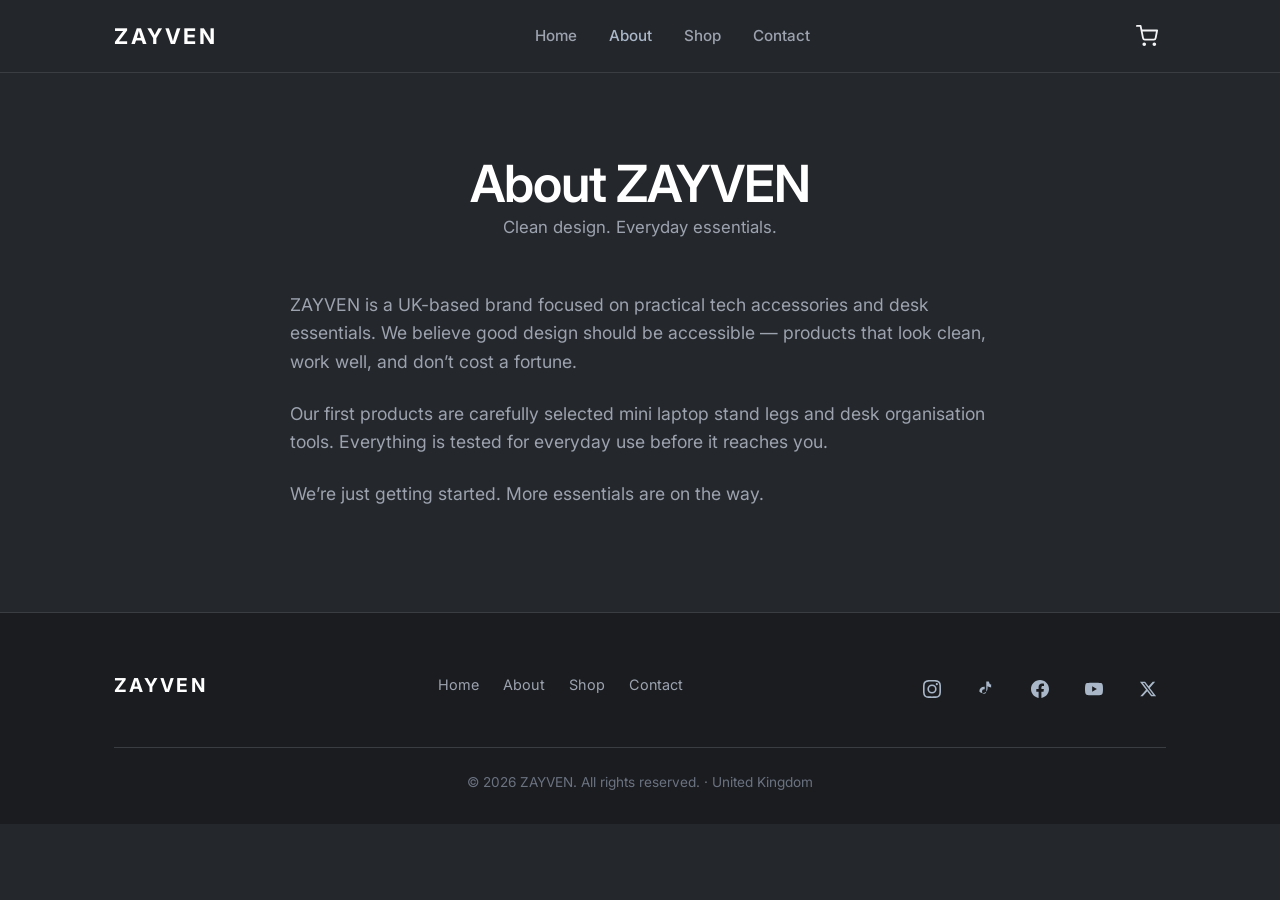
==== about.html @ 1a70074b "Add about.html and contact.html with cart" ====
<!DOCTYPE html>
<html lang="en">
<head>
  <meta charset="UTF-8">
  <meta name="viewport" content="width=device-width, initial-scale=1.0">
  <title>About — ZAYVEN</title>
  <meta name="description" content="Learn about ZAYVEN — a UK brand focused on clean design and practical everyday tech accessories.">
  <meta property="og:title" content="About — ZAYVEN">
  <meta property="og:description" content="A UK brand focused on clean design and practical everyday tech accessories.">
  <meta property="og:type" content="website">
  <meta property="og:url" content="https://zayven.uk/about.html">
  <meta name="twitter:card" content="summary">
  <link rel="preconnect" href="https://fonts.googleapis.com">
  <link rel="preconnect" href="https://fonts.gstatic.com" crossorigin>
  <link href="https://fonts.googleapis.com/css2?family=Inter:wght@400;500;600;700&display=swap" rel="stylesheet">
  <link rel="icon" href="favicon.svg" type="image/svg+xml">
  <link rel="stylesheet" href="styles.css">
</head>
<body>

  <header>
    <div class="container nav">
      <a href="index.html" class="logo">ZAYVEN</a>
      <nav>
        <ul class="nav-links" id="navLinks">
          <li><a href="index.html">Home</a></li>
          <li><a href="about.html" class="active">About</a></li>
          <li><a href="shop.html">Shop</a></li>
          <li><a href="contact.html">Contact</a></li>
        </ul>
      </nav>
      <div class="nav-actions">
        <button class="cart-btn" id="cartBtn" aria-label="Open cart">
          <svg width="22" height="22" viewBox="0 0 24 24" fill="none" stroke="currentColor" stroke-width="2" stroke-linecap="round" stroke-linejoin="round">
            <circle cx="9" cy="21" r="1"></circle>
            <circle cx="20" cy="21" r="1"></circle>
            <path d="M1 1h4l2.68 13.39a2 2 0 0 0 2 1.61h9.72a2 2 0 0 0 2-1.61L23 6H6"></path>
          </svg>
          <span class="cart-badge" id="cartBadge">0</span>
        </button>
        <button class="menu-toggle" id="menuToggle" aria-label="Toggle menu">
          <span></span>
          <span></span>
          <span></span>
        </button>
      </div>
    </div>
  </header>

  <section class="section">
    <div class="container">
      <div class="section-header">
        <h1>About ZAYVEN</h1>
        <p>Clean design. Everyday essentials.</p>
      </div>

      <div class="about-content">
        <p>
          ZAYVEN is a UK-based brand focused on practical tech accessories and desk essentials. We believe good design should be accessible — products that look clean, work well, and don’t cost a fortune.
        </p>
        <p>
          Our first products are carefully selected mini laptop stand legs and desk organisation tools. Everything is tested for everyday use before it reaches you.
        </p>
        <p>
          We’re just getting started. More essentials are on the way.
        </p>
      </div>
    </div>
  </section>

  <footer>
    <div class="container">
      <div class="footer-content">
        <div class="footer-logo">ZAYVEN</div>
        <ul class="footer-links">
          <li><a href="index.html">Home</a></li>
          <li><a href="about.html">About</a></li>
          <li><a href="shop.html">Shop</a></li>
          <li><a href="contact.html">Contact</a></li>
        </ul>
        <ul class="social-links">
          <li><a href="https://www.instagram.com/zayven.uk" target="_blank" rel="noopener" aria-label="Instagram"><svg viewBox="0 0 24 24" xmlns="http://www.w3.org/2000/svg"><path d="M12 2.163c3.204 0 3.584.012 4.85.07 3.252.148 4.771 1.691 4.919 4.919.058 1.265.069 1.645.069 4.849 0 3.205-.012 3.584-.069 4.849-.149 3.225-1.664 4.771-4.919 4.919-1.266.058-1.644.07-4.85.07-3.204 0-3.584-.012-4.849-.07-3.26-.149-4.771-1.699-4.919-4.92-.058-1.265-.07-1.644-.07-4.849 0-3.204.013-3.583.07-4.849.149-3.227 1.664-4.771 4.919-4.919 1.266-.057 1.645-.069 4.849-.069zM12 0C8.741 0 8.333.014 7.053.072 2.695.272.273 2.69.073 7.052.014 8.333 0 8.741 0 12c0 3.259.014 3.668.072 4.948.2 4.358 2.618 6.78 6.98 6.98C8.333 23.986 8.741 24 12 24c3.259 0 3.668-.014 4.948-.072 4.354-.2 6.782-2.618 6.979-6.98.059-1.28.073-1.689.073-4.948 0-3.259-.014-3.667-.072-4.947-.196-4.354-2.617-6.78-6.979-6.98C15.668.014 15.259 0 12 0zm0 5.838a6.162 6.162 0 100 12.324 6.162 6.162 0 000-12.324zM12 16a4 4 0 110-8 4 4 0 010 8zm6.406-11.845a1.44 1.44 0 100 2.881 1.44 1.44 0 000-2.881z"/></svg></a></li>
          <li><a href="https://www.tiktok.com/@zayven.uk" target="_blank" rel="noopener" aria-label="TikTok"><svg viewBox="0 0 24 24" xmlns="http://www.w3.org/2000/svg"><path d="M19.59 6.69a4.83 4.83 0 01-3.77-4.25V2h-3.45v13.67a2.89 2.89 0 01-2.88 2.5 2.89 2.89 0 01-2.89-2.89 2.89 2.89 0 012.89-2.89c.28 0 .54.04.79.1v-3.5a6.37 6.37 0 00-.79-.05A6.34 6.34 0 003.1 15.3a6.34 6.34 0 0010.98-4.33V8.33a8.2 8.2 0 004.76 1.52V6.4a4.85 4.85 0 01-1.25.29z"/></svg></a></li>
          <li><a href="https://www.facebook.com/share/1CYm52KBbQ/" target="_blank" rel="noopener" aria-label="Facebook"><svg viewBox="0 0 24 24" xmlns="http://www.w3.org/2000/svg"><path d="M24 12.073c0-6.627-5.373-12-12-12s-12 5.373-12 12c0 5.99 4.388 10.954 10.125 11.854v-8.385H7.078v-3.47h3.047V9.43c0-3.007 1.792-4.669 4.533-4.669 1.312 0 2.686.235 2.686.235v2.953H15.83c-1.491 0-1.956.925-1.956 1.874v2.25h3.328l-.532 3.47h-2.796v8.385C19.612 23.027 24 18.062 24 12.073z"/></svg></a></li>
          <li><a href="https://youtube.com/@zayvenuk" target="_blank" rel="noopener" aria-label="YouTube"><svg viewBox="0 0 24 24" xmlns="http://www.w3.org/2000/svg"><path d="M23.498 6.169a3.016 3.016 0 00-2.122-2.136C19.505 3.545 12 3.545 12 3.545s-7.505 0-9.377.488A3.017 3.017 0 00.502 6.17C0 8.07 0 12 0 12s0 3.93.502 5.814a3.016 3.016 0 002.122 2.136c1.871.489 9.376.489 9.376.489s7.505 0 9.377-.489a3.015 3.015 0 002.122-2.136C24 15.93 24 12 24 12s0-3.93-.502-5.831zM9.545 15.568V8.432L15.818 12l-6.273 3.568z"/></svg></a></li>
          <li><a href="https://x.com/ZayvenUK" target="_blank" rel="noopener" aria-label="X"><svg viewBox="0 0 24 24" xmlns="http://www.w3.org/2000/svg"><path d="M18.244 2.25h3.308l-7.227 8.26 8.502 11.24H16.17l-5.214-6.817L4.99 21.75H1.68l7.73-8.835L1.254 2.25H8.08l4.713 6.231zm-1.161 17.52h1.833L7.084 4.126H5.117z"/></svg></a></li>
        </ul>
      </div>
      <div class="footer-bottom">
        &copy; 2026 ZAYVEN. All rights reserved. · United Kingdom
      </div>
    </div>
  </footer>

  <!-- Cart Drawer -->
  <div class="cart-overlay" id="cartOverlay"></div>
  <aside class="cart-drawer" id="cartDrawer">
    <div class="cart-header">
      <h2>Your cart</h2>
      <button class="cart-close" id="cartClose" aria-label="Close cart">×</button>
    </div>
    <div class="cart-items" id="cartItems"></div>
    <div class="cart-footer">
      <div class="cart-row">
        <span>Subtotal</span>
        <span id="cartSubtotal">£0.00</span>
      </div>
      <div class="cart-row">
        <span>Shipping (UK)</span>
        <span id="cartShipping">£2.99</span>
      </div>
      <div class="cart-row total">
        <span>Total</span>
        <span id="cartTotal">£0.00</span>
      </div>
      <button class="btn btn-primary btn-block" id="checkoutBtn" disabled>
        Checkout — coming soon
      </button>
      <p class="cart-note">Payment will be available once Stripe is connected.</p>
    </div>
  </aside>

  <script src="cart.js"></script>
  <script>
    const toggle = document.getElementById('menuToggle');
    const navLinks = document.getElementById('navLinks');
    if (toggle && navLinks) {
      toggle.addEventListener('click', () => {
        navLinks.classList.toggle('active');
      });
    }
  </script>
</body>
</html>
---- styles.css ----
/* ZAYVEN Brand Styles — Dark Theme */
/* Colors: Graphite #24272C | Silver White #F3F4F5 | Steel Blue #A9B7C8 | Pure White #FFFFFF */

:root {
  --graphite: #24272C;
  --graphite-dark: #1a1c20;
  --silver-white: #F3F4F5;
  --steel-blue: #A9B7C8;
  --pure-white: #FFFFFF;
  --text-muted: #9CA3AF;
  --border: #3A3D42;
  --card-bg: #2C2F34;
}

* {
  margin: 0;
  padding: 0;
  box-sizing: border-box;
}

html {
  scroll-behavior: smooth;
}

body {
  font-family: 'Inter', -apple-system, BlinkMacSystemFont, 'Segoe UI', Roboto, sans-serif;
  background-color: var(--graphite);
  color: var(--silver-white);
  line-height: 1.6;
  font-size: 16px;
  -webkit-font-smoothing: antialiased;
}

/* Typography */
h1, h2, h3 {
  font-weight: 600;
  letter-spacing: -0.02em;
  line-height: 1.2;
  color: var(--pure-white);
}

h1 {
  font-size: clamp(2.2rem, 5vw, 3.2rem);
}

h2 {
  font-size: clamp(1.6rem, 3vw, 2.1rem);
}

p {
  color: var(--text-muted);
  font-size: 1.05rem;
}

a {
  color: var(--silver-white);
  text-decoration: none;
  transition: color 0.2s ease;
}

a:hover {
  color: var(--steel-blue);
}

/* Layout */
.container {
  max-width: 1100px;
  margin: 0 auto;
  padding: 0 24px;
}

/* Header */
header {
  position: sticky;
  top: 0;
  background: rgba(36, 39, 44, 0.92);
  backdrop-filter: blur(12px);
  border-bottom: 1px solid var(--border);
  z-index: 100;
}

.nav {
  display: flex;
  justify-content: space-between;
  align-items: center;
  height: 72px;
}

.logo {
  font-size: 1.35rem;
  font-weight: 700;
  letter-spacing: 0.12em;
  color: var(--pure-white);
  text-transform: uppercase;
}

.nav-links {
  display: flex;
  gap: 32px;
  list-style: none;
}

.nav-links a {
  font-size: 0.95rem;
  font-weight: 500;
  color: var(--text-muted);
}

.nav-links a:hover,
.nav-links a.active {
  color: var(--steel-blue);
}

/* Mobile menu */
.menu-toggle {
  display: none;
  background: none;
  border: none;
  cursor: pointer;
  padding: 8px;
}

.menu-toggle span {
  display: block;
  width: 22px;
  height: 2px;
  background: var(--silver-white);
  margin: 5px 0;
  transition: 0.3s;
}

/* Hero */
.hero {
  padding: 100px 0 80px;
  text-align: center;
}

.hero-tagline {
  font-size: 0.95rem;
  font-weight: 500;
  letter-spacing: 0.08em;
  text-transform: uppercase;
  color: var(--steel-blue);
  margin-bottom: 20px;
}

.hero h1 {
  margin-bottom: 24px;
  max-width: 700px;
  margin-left: auto;
  margin-right: auto;
}

.hero p {
  max-width: 520px;
  margin: 0 auto 40px;
  font-size: 1.15rem;
}

/* Buttons */
.btn {
  display: inline-block;
  padding: 14px 32px;
  font-size: 0.95rem;
  font-weight: 600;
  border-radius: 6px;
  transition: all 0.2s ease;
  cursor: pointer;
  border: none;
}

.btn-primary {
  background: var(--steel-blue);
  color: var(--graphite);
}

.btn-primary:hover {
  background: var(--pure-white);
  color: var(--graphite);
}

.btn-outline {
  background: transparent;
  border: 1.5px solid var(--steel-blue);
  color: var(--steel-blue);
}

.btn-outline:hover {
  background: var(--steel-blue);
  color: var(--graphite);
}

/* Features */
.features {
  padding: 80px 0;
  background: var(--graphite-dark);
}

.features-grid {
  display: grid;
  grid-template-columns: repeat(auto-fit, minmax(280px, 1fr));
  gap: 40px;
  margin-top: 50px;
}

.feature-card {
  background: var(--card-bg);
  padding: 36px 28px;
  border-radius: 12px;
  text-align: center;
  border: 1px solid var(--border);
}

.feature-card h3 {
  font-size: 1.2rem;
  margin-bottom: 12px;
  color: var(--pure-white);
}

.feature-card p {
  font-size: 0.98rem;
}

.feature-icon {
  width: 48px;
  height: 48px;
  background: var(--graphite);
  border-radius: 10px;
  display: flex;
  align-items: center;
  justify-content: center;
  margin: 0 auto 20px;
  font-size: 1.4rem;
  color: var(--steel-blue);
}

/* Section */
.section {
  padding: 80px 0;
}

.section-header {
  text-align: center;
  max-width: 600px;
  margin: 0 auto 50px;
}

.section-header h2 {
  margin-bottom: 16px;
}

/* About page */
.about-content {
  max-width: 700px;
  margin: 0 auto;
}

.about-content p {
  margin-bottom: 24px;
  font-size: 1.1rem;
}

/* Contact */
.contact-grid {
  display: grid;
  grid-template-columns: 1fr 1fr;
  gap: 60px;
  max-width: 900px;
  margin: 0 auto;
}

.contact-info h3 {
  margin-bottom: 12px;
  font-size: 1.1rem;
  color: var(--pure-white);
}

.contact-info p {
  margin-bottom: 28px;
}

.contact-form {
  display: flex;
  flex-direction: column;
  gap: 18px;
}

.contact-form input,
.contact-form textarea {
  padding: 14px 16px;
  border: 1.5px solid var(--border);
  border-radius: 8px;
  font-size: 1rem;
  font-family: inherit;
  background: var(--card-bg);
  color: var(--silver-white);
  transition: border-color 0.2s;
}

.contact-form input::placeholder,
.contact-form textarea::placeholder {
  color: var(--text-muted);
}

.contact-form input:focus,
.contact-form textarea:focus {
  outline: none;
  border-color: var(--steel-blue);
}

.contact-form textarea {
  min-height: 140px;
  resize: vertical;
}

/* Coming soon / Shop */
.coming-soon {
  text-align: center;
  padding: 100px 0;
}

.coming-soon h1 {
  margin-bottom: 20px;
}

.coming-soon p {
  max-width: 480px;
  margin: 0 auto 36px;
}

/* Footer */
footer {
  background: var(--graphite-dark);
  color: var(--silver-white);
  padding: 50px 0 30px;
  border-top: 1px solid var(--border);
}

.footer-content {
  display: flex;
  flex-wrap: wrap;
  justify-content: space-between;
  align-items: center;
  gap: 24px;
}

.footer-logo {
  font-size: 1.2rem;
  font-weight: 700;
  letter-spacing: 0.12em;
  text-transform: uppercase;
  color: var(--pure-white);
}

.footer-links {
  display: flex;
  gap: 24px;
  list-style: none;
}

.footer-links a {
  color: var(--text-muted);
  font-size: 0.9rem;
}

.footer-links a:hover {
  color: var(--steel-blue);
}

.footer-bottom {
  margin-top: 40px;
  padding-top: 24px;
  border-top: 1px solid var(--border);
  text-align: center;
  font-size: 0.85rem;
  color: #6B7280;
}

/* Social links */
.social-links {
  display: flex;
  gap: 18px;
  list-style: none;
  margin-top: 8px;
  align-items: center;
}

.social-links a {
  color: var(--steel-blue);
  display: flex;
  align-items: center;
  justify-content: center;
  width: 36px;
  height: 36px;
  border-radius: 50%;
  transition: color 0.2s ease, background 0.2s ease;
}

.social-links a:hover {
  color: var(--pure-white);
  background: rgba(255,255,255,0.08);
}

.social-links svg {
  width: 18px;
  height: 18px;
  fill: currentColor;
}

/* Responsive */
@media (max-width: 768px) {
  .menu-toggle {
    display: block;
  }

  .nav-links {
    display: none;
    position: absolute;
    top: 72px;
    left: 0;
    right: 0;
    background: var(--graphite);
    flex-direction: column;
    padding: 24px;
    gap: 16px;
    border-bottom: 1px solid var(--border);
  }

  .nav-links.active {
    display: flex;
  }

  .contact-grid {
    grid-template-columns: 1fr;
    gap: 40px;
  }

  .footer-content {
    flex-direction: column;
    text-align: center;
  }

  .footer-links {
    justify-content: center;
  }

  .social-links {
    justify-content: center;
  }
}

/* ========== SHOP & CART ========== */

.nav-actions {
  display: flex;
  align-items: center;
  gap: 12px;
}

.cart-btn {
  position: relative;
  background: none;
  border: none;
  color: var(--silver-white);
  cursor: pointer;
  padding: 8px;
  display: flex;
  align-items: center;
  justify-content: center;
  transition: color 0.2s;
}

.cart-btn:hover {
  color: var(--steel-blue);
}

.cart-badge {
  position: absolute;
  top: 0;
  right: 0;
  background: var(--steel-blue);
  color: var(--graphite);
  font-size: 0.7rem;
  font-weight: 700;
  width: 18px;
  height: 18px;
  border-radius: 50%;
  display: none;
  align-items: center;
  justify-content: center;
  line-height: 1;
}

/* Shop hero */
.shop-hero {
  text-align: center;
  padding: 70px 0 40px;
}

.shop-hero h1 {
  margin-bottom: 16px;
}

.shop-hero p {
  max-width: 480px;
  margin: 0 auto;
}

/* Products grid */
.products-section {
  padding: 20px 0 80px;
}

.products-grid {
  display: grid;
  grid-template-columns: repeat(auto-fit, minmax(300px, 1fr));
  gap: 32px;
  max-width: 800px;
  margin: 0 auto;
}

.product-card {
  background: var(--card-bg);
  border: 1px solid var(--border);
  border-radius: 14px;
  overflow: hidden;
  transition: border-color 0.2s, transform 0.2s;
}

.product-card:hover {
  border-color: var(--steel-blue);
  transform: translateY(-2px);
}

.product-image {
  height: 220px;
  display: flex;
  align-items: center;
  justify-content: center;
  position: relative;
}

.product-image.silver {
  background: linear-gradient(145deg, #3a3d42 0%, #2c2f34 100%);
}

.product-image.black {
  background: linear-gradient(145deg, #1a1c20 0%, #24272c 100%);
}

.product-placeholder {
  text-align: center;
  color: var(--steel-blue);
}

.placeholder-icon {
  font-size: 2.8rem;
  display: block;
  margin-bottom: 8px;
  opacity: 0.7;
}

.placeholder-label {
  font-size: 0.85rem;
  font-weight: 600;
  letter-spacing: 0.08em;
  text-transform: uppercase;
  color: var(--text-muted);
}

.product-info {
  padding: 24px;
}

.product-info h3 {
  font-size: 1.15rem;
  margin-bottom: 4px;
}

.product-variant {
  font-size: 0.9rem;
  color: var(--steel-blue);
  font-weight: 500;
  margin-bottom: 12px;
}

.product-desc {
  font-size: 0.92rem;
  margin-bottom: 20px;
  line-height: 1.5;
}

.product-bottom {
  display: flex;
  align-items: center;
  justify-content: space-between;
  gap: 16px;
}

.product-price {
  font-size: 1.25rem;
  font-weight: 700;
  color: var(--pure-white);
}

.btn-sm {
  padding: 10px 20px;
  font-size: 0.9rem;
}

.shop-note {
  text-align: center;
  margin-top: 48px;
  font-size: 0.9rem;
  color: var(--text-muted);
}

/* Cart drawer */
.cart-overlay {
  position: fixed;
  inset: 0;
  background: rgba(0, 0, 0, 0.55);
  opacity: 0;
  visibility: hidden;
  transition: opacity 0.3s, visibility 0.3s;
  z-index: 200;
}

.cart-overlay.open {
  opacity: 1;
  visibility: visible;
}

.cart-drawer {
  position: fixed;
  top: 0;
  right: 0;
  width: 100%;
  max-width: 400px;
  height: 100%;
  background: var(--graphite);
  border-left: 1px solid var(--border);
  z-index: 210;
  display: flex;
  flex-direction: column;
  transform: translateX(100%);
  transition: transform 0.3s ease;
}

.cart-drawer.open {
  transform: translateX(0);
}

.cart-header {
  display: flex;
  align-items: center;
  justify-content: space-between;
  padding: 20px 24px;
  border-bottom: 1px solid var(--border);
}

.cart-header h2 {
  font-size: 1.2rem;
}

.cart-close {
  background: none;
  border: none;
  color: var(--text-muted);
  font-size: 1.8rem;
  cursor: pointer;
  line-height: 1;
  padding: 4px 8px;
}

.cart-close:hover {
  color: var(--pure-white);
}

.cart-items {
  flex: 1;
  overflow-y: auto;
  padding: 16px 24px;
}

.cart-empty {
  text-align: center;
  padding: 60px 20px;
  color: var(--text-muted);
}

.cart-empty-sub {
  font-size: 0.9rem;
  margin-top: 8px;
}

.cart-item {
  display: flex;
  justify-content: space-between;
  align-items: flex-start;
  gap: 16px;
  padding: 16px 0;
  border-bottom: 1px solid var(--border);
}

.cart-item-info h4 {
  font-size: 0.95rem;
  font-weight: 600;
  color: var(--pure-white);
  margin-bottom: 4px;
}

.cart-item-price {
  font-size: 0.9rem;
  color: var(--steel-blue);
}

.cart-item-actions {
  display: flex;
  align-items: center;
  gap: 12px;
}

.qty-control {
  display: flex;
  align-items: center;
  gap: 8px;
  background: var(--card-bg);
  border-radius: 6px;
  padding: 4px;
}

.qty-btn {
  background: none;
  border: none;
  color: var(--silver-white);
  width: 28px;
  height: 28px;
  font-size: 1.1rem;
  cursor: pointer;
  border-radius: 4px;
  display: flex;
  align-items: center;
  justify-content: center;
}

.qty-btn:hover {
  background: var(--border);
}

.qty-value {
  font-size: 0.95rem;
  font-weight: 600;
  min-width: 20px;
  text-align: center;
}

.remove-btn {
  background: none;
  border: none;
  color: var(--text-muted);
  font-size: 1.3rem;
  cursor: pointer;
  padding: 4px;
  line-height: 1;
}

.remove-btn:hover {
  color: #ef4444;
}

.cart-footer {
  padding: 20px 24px 28px;
  border-top: 1px solid var(--border);
  background: var(--graphite-dark);
}

.cart-row {
  display: flex;
  justify-content: space-between;
  margin-bottom: 10px;
  font-size: 0.95rem;
  color: var(--text-muted);
}

.cart-row.total {
  font-size: 1.15rem;
  font-weight: 700;
  color: var(--pure-white);
  margin-top: 12px;
  margin-bottom: 20px;
  padding-top: 12px;
  border-top: 1px solid var(--border);
}

.btn-block {
  width: 100%;
  text-align: center;
  padding: 16px;
}

.btn-primary:disabled {
  opacity: 0.5;
  cursor: not-allowed;
}

.cart-note {
  text-align: center;
  font-size: 0.8rem;
  color: var(--text-muted);
  margin-top: 12px;
}

/* Responsive adjustments for cart */
@media (max-width: 768px) {
  .products-grid {
    grid-template-columns: 1fr;
  }

  .cart-drawer {
    max-width: 100%;
  }
}
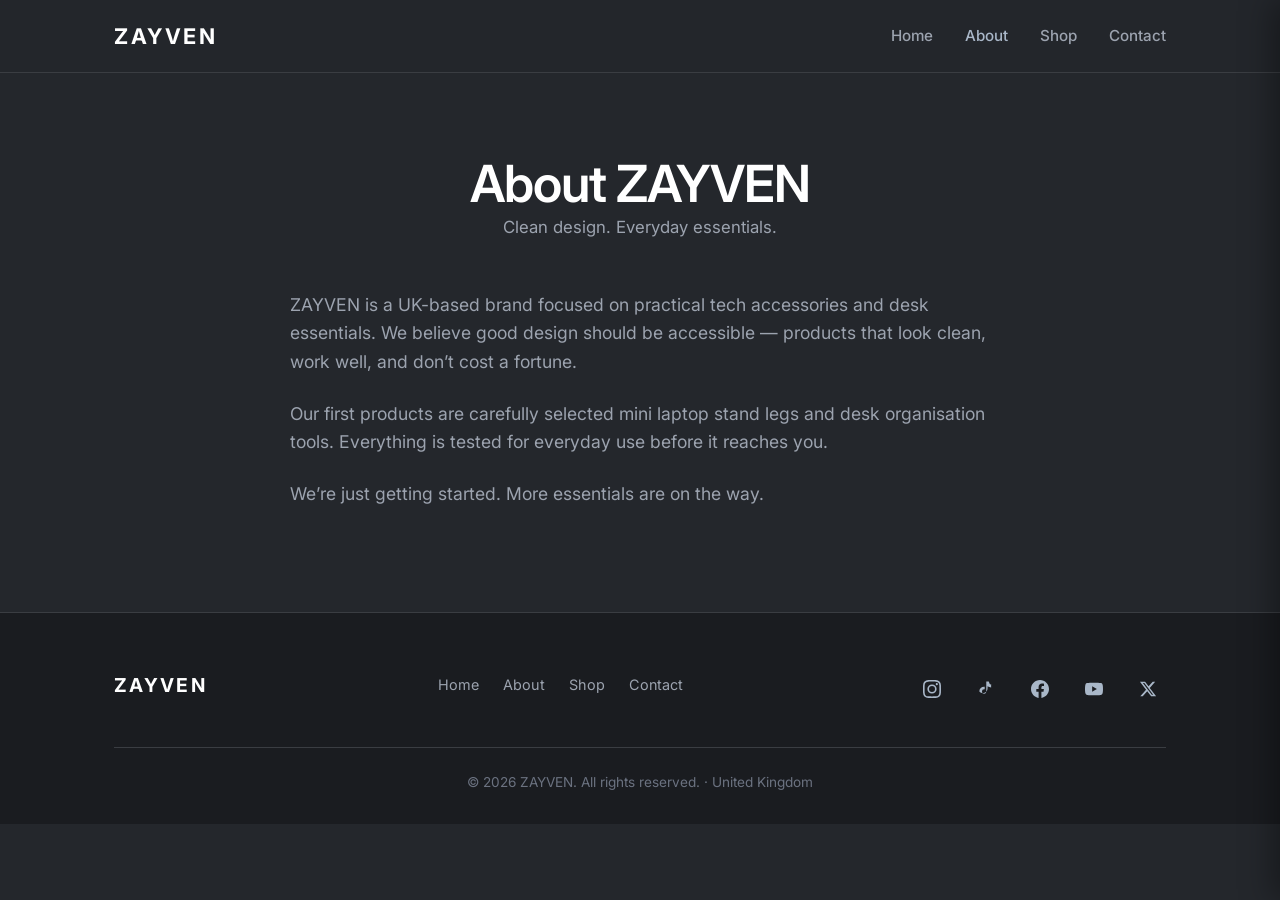
==== commit 5be0b6ca: "Remove cart icon from about and contact pages" ====
--- a/about.html
+++ b/about.html
@@ -29,21 +29,11 @@
           <li><a href="contact.html">Contact</a></li>
         </ul>
       </nav>
-      <div class="nav-actions">
-        <button class="cart-btn" id="cartBtn" aria-label="Open cart">
-          <svg width="22" height="22" viewBox="0 0 24 24" fill="none" stroke="currentColor" stroke-width="2" stroke-linecap="round" stroke-linejoin="round">
-            <circle cx="9" cy="21" r="1"></circle>
-            <circle cx="20" cy="21" r="1"></circle>
-            <path d="M1 1h4l2.68 13.39a2 2 0 0 0 2 1.61h9.72a2 2 0 0 0 2-1.61L23 6H6"></path>
-          </svg>
-          <span class="cart-badge" id="cartBadge">0</span>
-        </button>
-        <button class="menu-toggle" id="menuToggle" aria-label="Toggle menu">
-          <span></span>
-          <span></span>
-          <span></span>
-        </button>
-      </div>
+      <button class="menu-toggle" id="menuToggle" aria-label="Toggle menu">
+        <span></span>
+        <span></span>
+        <span></span>
+      </button>
     </div>
   </header>
 
--- a/styles.css
+++ b/styles.css
@@ -454,7 +454,7 @@
 .nav-actions {
   display: flex;
   align-items: center;
-  gap: 12px;
+  gap: 8px;
 }
 
 .cart-btn {
@@ -463,11 +463,12 @@
   border: none;
   color: var(--silver-white);
   cursor: pointer;
-  padding: 8px;
+  padding: 10px;
   display: flex;
   align-items: center;
   justify-content: center;
   transition: color 0.2s;
+  z-index: 110;
 }
 
 .cart-btn:hover {
@@ -476,47 +477,58 @@
 
 .cart-badge {
   position: absolute;
-  top: 0;
-  right: 0;
+  top: 2px;
+  right: 2px;
   background: var(--steel-blue);
   color: var(--graphite);
-  font-size: 0.7rem;
+  font-size: 0.65rem;
   font-weight: 700;
-  width: 18px;
+  min-width: 18px;
   height: 18px;
   border-radius: 50%;
   display: none;
   align-items: center;
   justify-content: center;
   line-height: 1;
+  padding: 0 4px;
 }
 
 /* Shop hero */
 .shop-hero {
   text-align: center;
-  padding: 70px 0 40px;
+  padding: 48px 0 32px;
 }
 
 .shop-hero h1 {
-  margin-bottom: 16px;
+  margin-bottom: 12px;
+  font-size: clamp(1.8rem, 5vw, 2.4rem);
 }
 
 .shop-hero p {
+  max-width: 420px;
+  margin: 0 auto;
+  font-size: 1rem;
+}
+
+/* Products grid */
+.products-section {
+  padding: 8px 0 80px;
+}
+
+.products-grid {
+  display: grid;
+  grid-template-columns: 1fr;
+  gap: 24px;
   max-width: 480px;
   margin: 0 auto;
 }
 
-/* Products grid */
-.products-section {
-  padding: 20px 0 80px;
-}
-
-.products-grid {
-  display: grid;
-  grid-template-columns: repeat(auto-fit, minmax(300px, 1fr));
-  gap: 32px;
-  max-width: 800px;
-  margin: 0 auto;
+@media (min-width: 700px) {
+  .products-grid {
+    grid-template-columns: 1fr 1fr;
+    max-width: 820px;
+    gap: 28px;
+  }
 }
 
 .product-card {
@@ -524,28 +536,24 @@
   border: 1px solid var(--border);
   border-radius: 14px;
   overflow: hidden;
-  transition: border-color 0.2s, transform 0.2s;
-}
-
-.product-card:hover {
-  border-color: var(--steel-blue);
-  transform: translateY(-2px);
+  display: flex;
+  flex-direction: column;
 }
 
 .product-image {
-  height: 220px;
+  height: 180px;
   display: flex;
   align-items: center;
   justify-content: center;
-  position: relative;
+  flex-shrink: 0;
 }
 
 .product-image.silver {
-  background: linear-gradient(145deg, #3a3d42 0%, #2c2f34 100%);
+  background: linear-gradient(160deg, #4a4e55 0%, #2c2f34 100%);
 }
 
 .product-image.black {
-  background: linear-gradient(145deg, #1a1c20 0%, #24272c 100%);
+  background: linear-gradient(160deg, #1f2226 0%, #14161a 100%);
 }
 
 .product-placeholder {
@@ -554,76 +562,84 @@
 }
 
 .placeholder-icon {
-  font-size: 2.8rem;
+  font-size: 2.4rem;
   display: block;
-  margin-bottom: 8px;
-  opacity: 0.7;
+  margin-bottom: 6px;
+  opacity: 0.65;
 }
 
 .placeholder-label {
+  font-size: 0.8rem;
+  font-weight: 600;
+  letter-spacing: 0.1em;
+  text-transform: uppercase;
+  color: var(--text-muted);
+}
+
+.product-info {
+  padding: 20px;
+  display: flex;
+  flex-direction: column;
+  flex: 1;
+}
+
+.product-info h3 {
+  font-size: 1.1rem;
+  margin-bottom: 2px;
+  color: var(--pure-white);
+}
+
+.product-variant {
   font-size: 0.85rem;
-  font-weight: 600;
-  letter-spacing: 0.08em;
-  text-transform: uppercase;
-  color: var(--text-muted);
-}
-
-.product-info {
-  padding: 24px;
-}
-
-.product-info h3 {
-  font-size: 1.15rem;
-  margin-bottom: 4px;
-}
-
-.product-variant {
+  color: var(--steel-blue);
+  font-weight: 500;
+  margin-bottom: 10px;
+}
+
+.product-desc {
   font-size: 0.9rem;
-  color: var(--steel-blue);
-  font-weight: 500;
-  margin-bottom: 12px;
-}
-
-.product-desc {
-  font-size: 0.92rem;
-  margin-bottom: 20px;
-  line-height: 1.5;
+  margin-bottom: 18px;
+  line-height: 1.45;
+  flex: 1;
 }
 
 .product-bottom {
   display: flex;
   align-items: center;
   justify-content: space-between;
-  gap: 16px;
+  gap: 12px;
+  margin-top: auto;
 }
 
 .product-price {
-  font-size: 1.25rem;
+  font-size: 1.2rem;
   font-weight: 700;
   color: var(--pure-white);
 }
 
 .btn-sm {
-  padding: 10px 20px;
+  padding: 11px 18px;
   font-size: 0.9rem;
+  white-space: nowrap;
 }
 
 .shop-note {
   text-align: center;
-  margin-top: 48px;
-  font-size: 0.9rem;
-  color: var(--text-muted);
-}
-
-/* Cart drawer */
+  margin-top: 40px;
+  font-size: 0.85rem;
+  color: var(--text-muted);
+  padding: 0 16px;
+}
+
+/* ===== Cart Drawer ===== */
 .cart-overlay {
   position: fixed;
   inset: 0;
-  background: rgba(0, 0, 0, 0.55);
+  background: rgba(0, 0, 0, 0.6);
   opacity: 0;
   visibility: hidden;
-  transition: opacity 0.3s, visibility 0.3s;
-  z-index: 200;
+  transition: opacity 0.25s ease, visibility 0.25s ease;
+  z-index: 300;
 }
 
 .cart-overlay.open {
@@ -636,15 +652,16 @@
   top: 0;
   right: 0;
   width: 100%;
-  max-width: 400px;
+  max-width: 380px;
   height: 100%;
   background: var(--graphite);
   border-left: 1px solid var(--border);
-  z-index: 210;
+  z-index: 310;
   display: flex;
   flex-direction: column;
   transform: translateX(100%);
-  transition: transform 0.3s ease;
+  transition: transform 0.28s cubic-bezier(0.4, 0, 0.2, 1);
+  box-shadow: -8px 0 30px rgba(0,0,0,0.35);
 }
 
 .cart-drawer.open {
@@ -655,37 +672,42 @@
   display: flex;
   align-items: center;
   justify-content: space-between;
-  padding: 20px 24px;
+  padding: 18px 20px;
   border-bottom: 1px solid var(--border);
+  flex-shrink: 0;
 }
 
 .cart-header h2 {
-  font-size: 1.2rem;
+  font-size: 1.15rem;
+  margin: 0;
 }
 
 .cart-close {
   background: none;
   border: none;
   color: var(--text-muted);
-  font-size: 1.8rem;
+  font-size: 1.7rem;
   cursor: pointer;
   line-height: 1;
-  padding: 4px 8px;
+  padding: 6px 10px;
+  border-radius: 6px;
 }
 
 .cart-close:hover {
   color: var(--pure-white);
+  background: rgba(255,255,255,0.06);
 }
 
 .cart-items {
   flex: 1;
   overflow-y: auto;
-  padding: 16px 24px;
+  padding: 12px 20px;
+  -webkit-overflow-scrolling: touch;
 }
 
 .cart-empty {
   text-align: center;
-  padding: 60px 20px;
+  padding: 50px 16px;
   color: var(--text-muted);
 }
 
@@ -697,48 +719,57 @@
 .cart-item {
   display: flex;
   justify-content: space-between;
-  align-items: flex-start;
-  gap: 16px;
-  padding: 16px 0;
+  align-items: center;
+  gap: 12px;
+  padding: 14px 0;
   border-bottom: 1px solid var(--border);
 }
 
+.cart-item-info {
+  flex: 1;
+  min-width: 0;
+}
+
 .cart-item-info h4 {
-  font-size: 0.95rem;
+  font-size: 0.92rem;
   font-weight: 600;
   color: var(--pure-white);
-  margin-bottom: 4px;
+  margin-bottom: 3px;
+  white-space: nowrap;
+  overflow: hidden;
+  text-overflow: ellipsis;
 }
 
 .cart-item-price {
-  font-size: 0.9rem;
+  font-size: 0.88rem;
   color: var(--steel-blue);
 }
 
 .cart-item-actions {
   display: flex;
   align-items: center;
-  gap: 12px;
+  gap: 10px;
+  flex-shrink: 0;
 }
 
 .qty-control {
   display: flex;
   align-items: center;
-  gap: 8px;
+  gap: 4px;
   background: var(--card-bg);
-  border-radius: 6px;
-  padding: 4px;
+  border-radius: 8px;
+  padding: 3px;
 }
 
 .qty-btn {
   background: none;
   border: none;
   color: var(--silver-white);
-  width: 28px;
-  height: 28px;
-  font-size: 1.1rem;
+  width: 32px;
+  height: 32px;
+  font-size: 1.15rem;
   cursor: pointer;
-  border-radius: 4px;
+  border-radius: 6px;
   display: flex;
   align-items: center;
   justify-content: center;
@@ -751,7 +782,7 @@
 .qty-value {
   font-size: 0.95rem;
   font-weight: 600;
-  min-width: 20px;
+  min-width: 22px;
   text-align: center;
 }
 
@@ -759,26 +790,29 @@
   background: none;
   border: none;
   color: var(--text-muted);
-  font-size: 1.3rem;
+  font-size: 1.25rem;
   cursor: pointer;
-  padding: 4px;
+  padding: 6px;
   line-height: 1;
+  border-radius: 6px;
 }
 
 .remove-btn:hover {
   color: #ef4444;
+  background: rgba(239, 68, 68, 0.1);
 }
 
 .cart-footer {
-  padding: 20px 24px 28px;
+  padding: 16px 20px 28px;
   border-top: 1px solid var(--border);
   background: var(--graphite-dark);
+  flex-shrink: 0;
 }
 
 .cart-row {
   display: flex;
   justify-content: space-between;
-  margin-bottom: 10px;
+  margin-bottom: 8px;
   font-size: 0.95rem;
   color: var(--text-muted);
 }
@@ -787,8 +821,8 @@
   font-size: 1.15rem;
   font-weight: 700;
   color: var(--pure-white);
-  margin-top: 12px;
-  margin-bottom: 20px;
+  margin-top: 10px;
+  margin-bottom: 18px;
   padding-top: 12px;
   border-top: 1px solid var(--border);
 }
@@ -796,28 +830,42 @@
 .btn-block {
   width: 100%;
   text-align: center;
-  padding: 16px;
+  padding: 15px;
+  font-size: 1rem;
 }
 
 .btn-primary:disabled {
-  opacity: 0.5;
+  opacity: 0.45;
   cursor: not-allowed;
 }
 
 .cart-note {
   text-align: center;
-  font-size: 0.8rem;
+  font-size: 0.78rem;
   color: var(--text-muted);
   margin-top: 12px;
 }
 
-/* Responsive adjustments for cart */
-@media (max-width: 768px) {
-  .products-grid {
-    grid-template-columns: 1fr;
-  }
-
+/* Mobile cart improvements */
+@media (max-width: 480px) {
   .cart-drawer {
     max-width: 100%;
   }
-}
+
+  .product-image {
+    height: 160px;
+  }
+
+  .product-info {
+    padding: 16px;
+  }
+
+  .product-bottom {
+    flex-wrap: wrap;
+  }
+
+  .btn-sm {
+    width: 100%;
+    margin-top: 4px;
+  }
+}
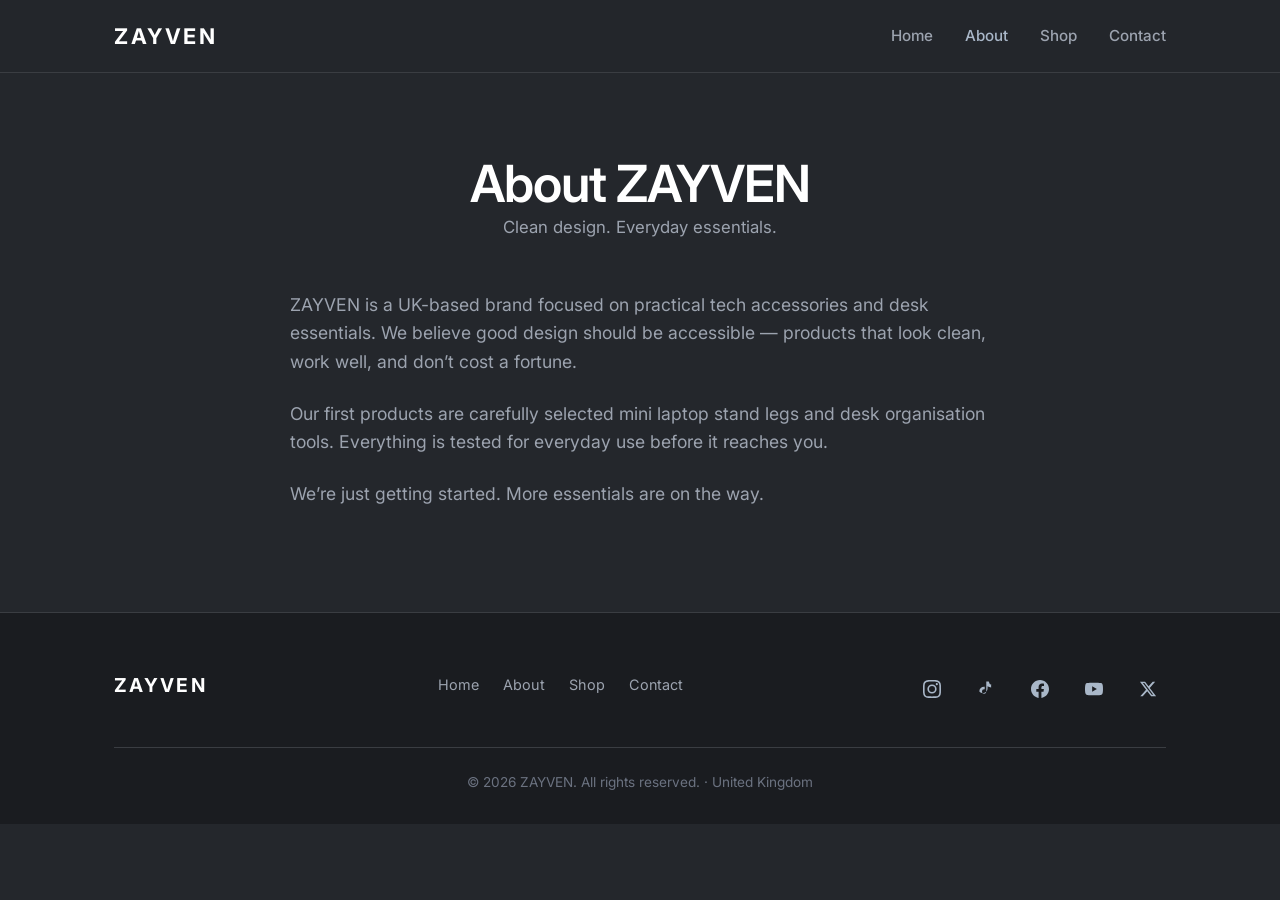
==== commit f1ee29ab: "Clean cart remnants from about and contact" ====
--- a/about.html
+++ b/about.html
@@ -82,35 +82,6 @@
     </div>
   </footer>
 
-  <!-- Cart Drawer -->
-  <div class="cart-overlay" id="cartOverlay"></div>
-  <aside class="cart-drawer" id="cartDrawer">
-    <div class="cart-header">
-      <h2>Your cart</h2>
-      <button class="cart-close" id="cartClose" aria-label="Close cart">×</button>
-    </div>
-    <div class="cart-items" id="cartItems"></div>
-    <div class="cart-footer">
-      <div class="cart-row">
-        <span>Subtotal</span>
-        <span id="cartSubtotal">£0.00</span>
-      </div>
-      <div class="cart-row">
-        <span>Shipping (UK)</span>
-        <span id="cartShipping">£2.99</span>
-      </div>
-      <div class="cart-row total">
-        <span>Total</span>
-        <span id="cartTotal">£0.00</span>
-      </div>
-      <button class="btn btn-primary btn-block" id="checkoutBtn" disabled>
-        Checkout — coming soon
-      </button>
-      <p class="cart-note">Payment will be available once Stripe is connected.</p>
-    </div>
-  </aside>
-
-  <script src="cart.js"></script>
   <script>
     const toggle = document.getElementById('menuToggle');
     const navLinks = document.getElementById('navLinks');
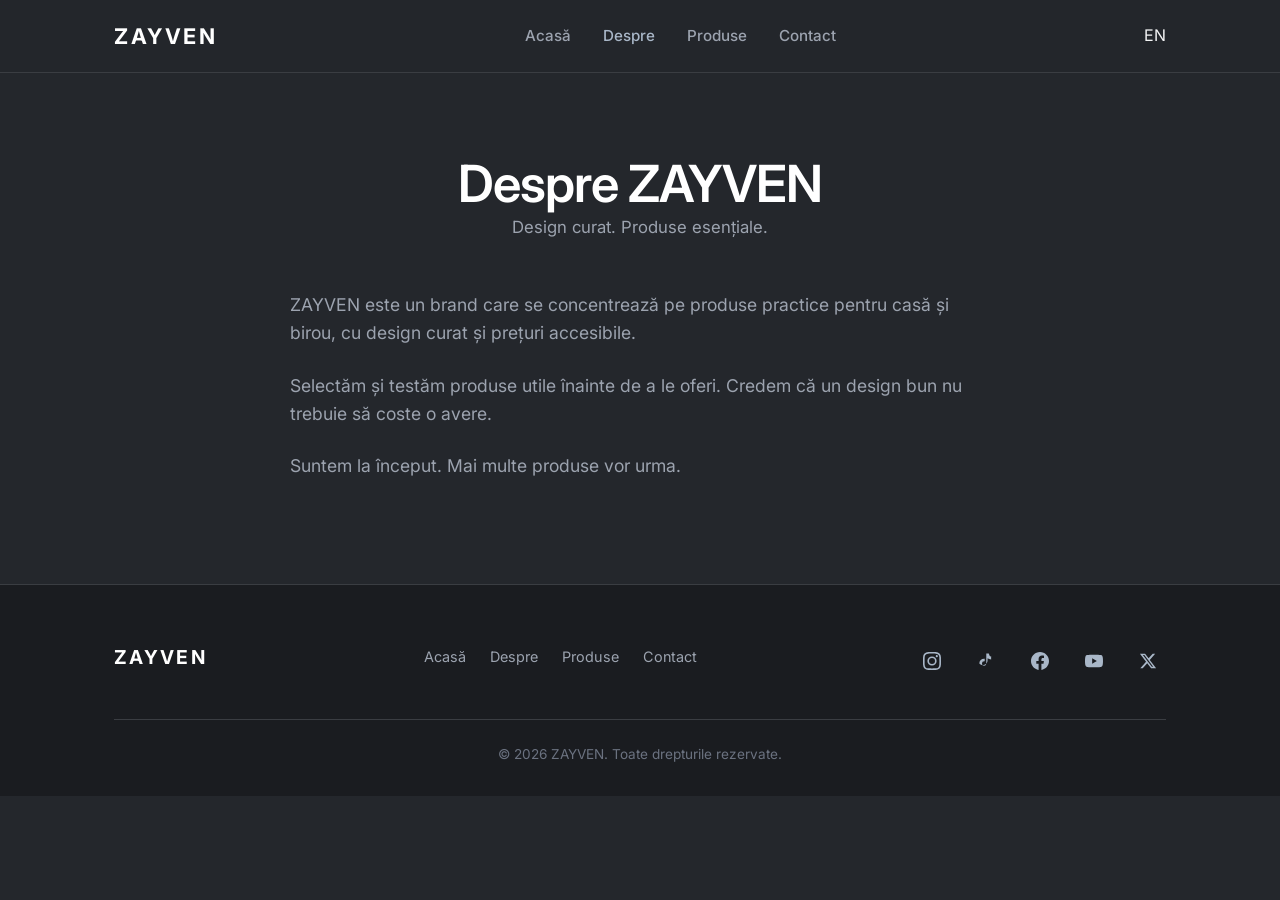
==== commit 1d1c4fdb: "Update about page to Romanian" ====
--- a/about.html
+++ b/about.html
@@ -1,12 +1,12 @@
 <!DOCTYPE html>
-<html lang="en">
+<html lang="ro">
 <head>
   <meta charset="UTF-8">
   <meta name="viewport" content="width=device-width, initial-scale=1.0">
-  <title>About — ZAYVEN</title>
-  <meta name="description" content="Learn about ZAYVEN — a UK brand focused on clean design and practical everyday tech accessories.">
-  <meta property="og:title" content="About — ZAYVEN">
-  <meta property="og:description" content="A UK brand focused on clean design and practical everyday tech accessories.">
+  <title>Despre — ZAYVEN</title>
+  <meta name="description" content="Despre ZAYVEN — brand cu design curat și produse practice pentru casă și birou.">
+  <meta property="og:title" content="Despre — ZAYVEN">
+  <meta property="og:description" content="Brand cu design curat și produse practice.">
   <meta property="og:type" content="website">
   <meta property="og:url" content="https://zayven.uk/about.html">
   <meta name="twitter:card" content="summary">
@@ -23,36 +23,39 @@
       <a href="index.html" class="logo">ZAYVEN</a>
       <nav>
         <ul class="nav-links" id="navLinks">
-          <li><a href="index.html">Home</a></li>
-          <li><a href="about.html" class="active">About</a></li>
-          <li><a href="shop.html">Shop</a></li>
+          <li><a href="index.html">Acasă</a></li>
+          <li><a href="about.html" class="active">Despre</a></li>
+          <li><a href="shop.html">Produse</a></li>
           <li><a href="contact.html">Contact</a></li>
         </ul>
       </nav>
-      <button class="menu-toggle" id="menuToggle" aria-label="Toggle menu">
-        <span></span>
-        <span></span>
-        <span></span>
-      </button>
+      <div class="nav-actions">
+        <a href="about-en.html" class="lang-btn" title="English">EN</a>
+        <button class="menu-toggle" id="menuToggle" aria-label="Meniu">
+          <span></span>
+          <span></span>
+          <span></span>
+        </button>
+      </div>
     </div>
   </header>
 
   <section class="section">
     <div class="container">
       <div class="section-header">
-        <h1>About ZAYVEN</h1>
-        <p>Clean design. Everyday essentials.</p>
+        <h1>Despre ZAYVEN</h1>
+        <p>Design curat. Produse esențiale.</p>
       </div>
 
       <div class="about-content">
         <p>
-          ZAYVEN is a UK-based brand focused on practical tech accessories and desk essentials. We believe good design should be accessible — products that look clean, work well, and don’t cost a fortune.
+          ZAYVEN este un brand care se concentrează pe produse practice pentru casă și birou, cu design curat și prețuri accesibile.
         </p>
         <p>
-          Our first products are carefully selected mini laptop stand legs and desk organisation tools. Everything is tested for everyday use before it reaches you.
+          Selectăm și testăm produse utile înainte de a le oferi. Credem că un design bun nu trebuie să coste o avere.
         </p>
         <p>
-          We’re just getting started. More essentials are on the way.
+          Suntem la început. Mai multe produse vor urma.
         </p>
       </div>
     </div>
@@ -63,9 +66,9 @@
       <div class="footer-content">
         <div class="footer-logo">ZAYVEN</div>
         <ul class="footer-links">
-          <li><a href="index.html">Home</a></li>
-          <li><a href="about.html">About</a></li>
-          <li><a href="shop.html">Shop</a></li>
+          <li><a href="index.html">Acasă</a></li>
+          <li><a href="about.html">Despre</a></li>
+          <li><a href="shop.html">Produse</a></li>
           <li><a href="contact.html">Contact</a></li>
         </ul>
         <ul class="social-links">
@@ -77,7 +80,7 @@
         </ul>
       </div>
       <div class="footer-bottom">
-        &copy; 2026 ZAYVEN. All rights reserved. · United Kingdom
+        &copy; 2026 ZAYVEN. Toate drepturile rezervate.
       </div>
     </div>
   </footer>
